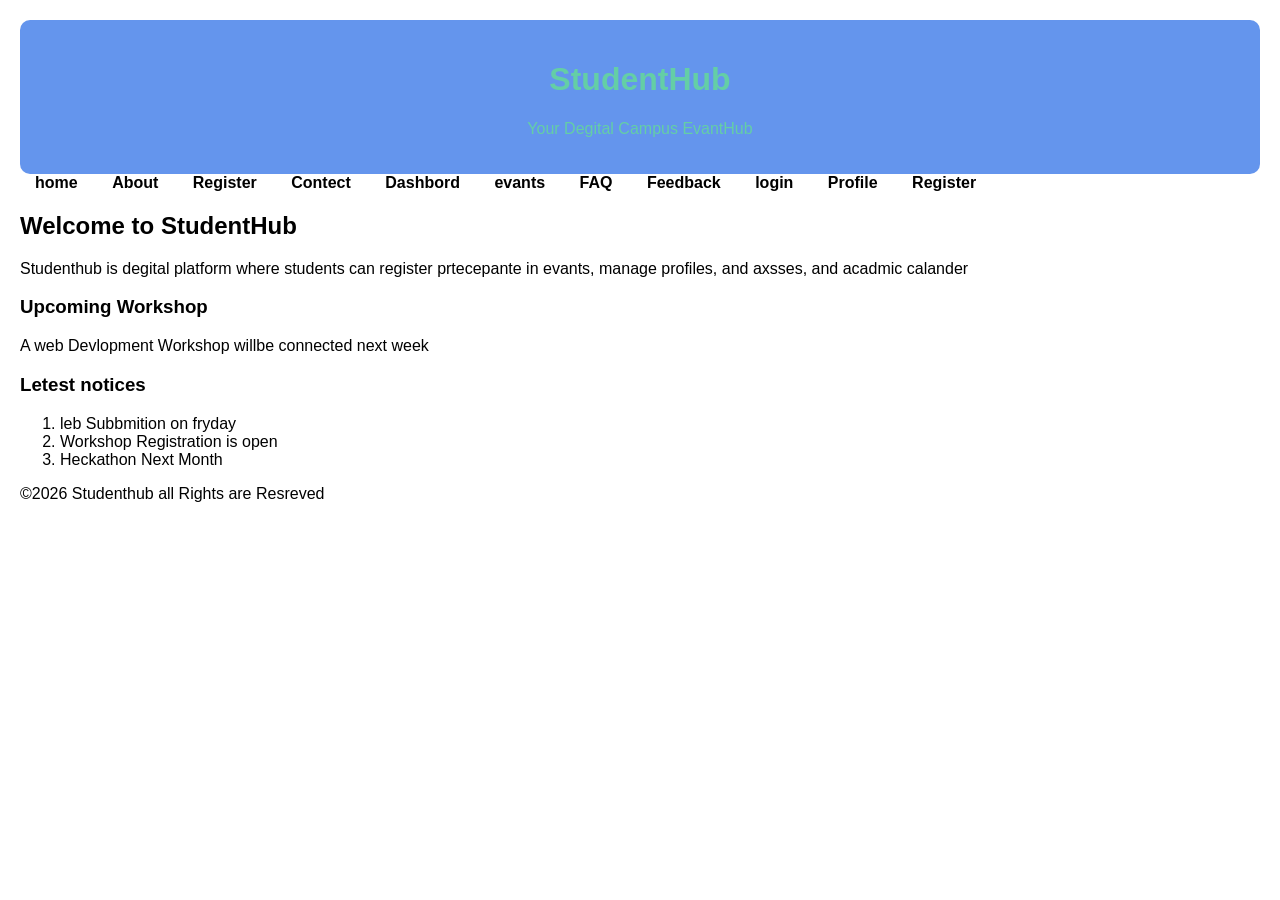
==== StudentHUb/pages/index.html @ dd5bd0ef ",." ====
<!DOCTYPE html>
<html lang="en">
<head>
    <meta charset="UTF-8">
    <meta name="viewport" content="width=device-width, initial-scale=1.0">
    <title>Studenthub-Home</title>
    <link rel="stylesheet" href="../css/style.css">
</head>
<body>
    <header>
    
        <h1> StudentHub </h1>
        <p> Your Degital Campus EvantHub </p>
    </header>
    <nav>
        <a href="index.html">home</a>
        <a href="about.html">About</a>
        <a href="admin.html">Register</a>
        <a href="contact.html">Contect</a>
        <a href="deshbord.html">Dashbord</a>
        <a href="evants.html">evants</a>
        <a href="faq.html">FAQ</a>
        <a href="feedback.html">Feedback</a>
        <a href="login.html">login</a>
        <a href="profile.html">Profile</a>
        <a href="register.html">Register</a>
    </nav>
    <main>  
        <section>
            <h2>Welcome to StudentHub</h2>
            <p>
                Studenthub is degital platform where students can register prtecepante in evants, manage profiles, and axsses, and acadmic calander
            </p>
        </section>
        <article>
            <h3>Upcoming Workshop</h3>
            <p>
                A web Devlopment Workshop willbe connected next week
            </p>
        </article>
        <aside>
            <h3>Letest notices</h3>
            <ol>
                <li>leb Subbmition on fryday</li>
                <li>Workshop Registration is open</li>
                <li>Heckathon Next Month</li>
            </ol>
        </aside>
    </main>
<footer>
    <p>
        &copy;2026 Studenthub all Rights are Resreved
    </p>
</footer>
    
</body>
</html>
---- StudentHUb/css/style.css ----
header{
    background-color: cornflowerblue;
    color: rgb(100, 206, 166);
    padding: 20px;
    text-align: center;
    border-radius: 10px;
}

body{
    background-color: #ffffff;
    font-family: Arial, Helvetica, sans-serif;
    margin: 20px;
}

header img{
    width: 80px;
    height: auto;
}

nev{
    margin-top: 15px;
}
nav a{
    text-decoration: none;
    color: black;
    margin: 15px;
    font-weight: bold;
}
nav ul{
    list-style: none;
    padding: 0;
    margin: 0;
}
nav li{
    display: inline;
}
nav a:hover
{
    color: bisque;
}
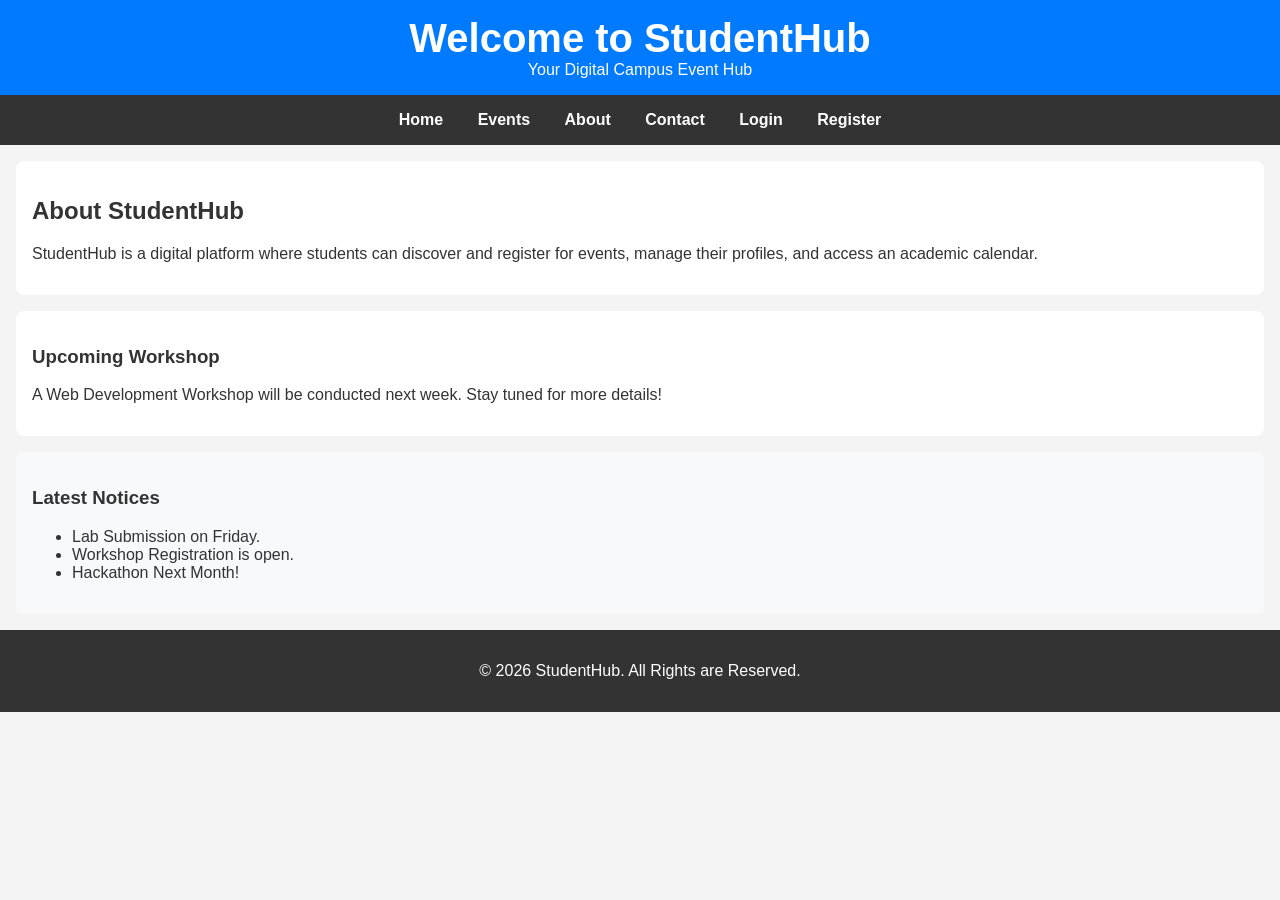
==== commit 7fe4f6ae: "new" ====
--- a/StudentHUb/pages/index.html
+++ b/StudentHUb/pages/index.html
@@ -8,50 +8,41 @@
 </head>
 <body>
     <header>
-    
-        <h1> StudentHub </h1>
-        <p> Your Degital Campus EvantHub </p>
+        <h1>Welcome to StudentHub</h1>
+        <p>Your Digital Campus Event Hub</p>
     </header>
     <nav>
-        <a href="index.html">home</a>
+        <a href="index.html">Home</a>
+        <a href="evants.html">Events</a>
         <a href="about.html">About</a>
-        <a href="admin.html">Register</a>
-        <a href="contact.html">Contect</a>
-        <a href="deshbord.html">Dashbord</a>
-        <a href="evants.html">evants</a>
-        <a href="faq.html">FAQ</a>
-        <a href="feedback.html">Feedback</a>
-        <a href="login.html">login</a>
-        <a href="profile.html">Profile</a>
+        <a href="contact.html">Contact</a>
+        <a href="login.html">Login</a>
         <a href="register.html">Register</a>
     </nav>
-    <main>  
+    <main>
         <section>
-            <h2>Welcome to StudentHub</h2>
+            <h2>About StudentHub</h2>
             <p>
-                Studenthub is degital platform where students can register prtecepante in evants, manage profiles, and axsses, and acadmic calander
+                StudentHub is a digital platform where students can discover and register for events, manage their profiles, and access an academic calendar.
             </p>
         </section>
         <article>
             <h3>Upcoming Workshop</h3>
             <p>
-                A web Devlopment Workshop willbe connected next week
+                A Web Development Workshop will be conducted next week. Stay tuned for more details!
             </p>
         </article>
         <aside>
-            <h3>Letest notices</h3>
-            <ol>
-                <li>leb Subbmition on fryday</li>
-                <li>Workshop Registration is open</li>
-                <li>Heckathon Next Month</li>
-            </ol>
+            <h3>Latest Notices</h3>
+            <ul>
+                <li>Lab Submission on Friday.</li>
+                <li>Workshop Registration is open.</li>
+                <li>Hackathon Next Month!</li>
+            </ul>
         </aside>
     </main>
-<footer>
-    <p>
-        &copy;2026 Studenthub all Rights are Resreved
-    </p>
-</footer>
-    
+    <footer>
+        <p>&copy; 2026 StudentHub. All Rights are Reserved.</p>
+    </footer>
 </body>
-</html>+</html>
--- a/StudentHUb/css/style.css
+++ b/StudentHUb/css/style.css
@@ -1,40 +1,79 @@
-header{
-    background-color: cornflowerblue;
-    color: rgb(100, 206, 166);
-    padding: 20px;
-    text-align: center;
-    border-radius: 10px;
+/* General Body Styles */
+body {
+    font-family: Arial, sans-serif;
+    margin: 0;
+    padding: 0;
+    background-color: #f4f4f4;
+    color: #333;
 }
 
-body{
-    background-color: #ffffff;
-    font-family: Arial, Helvetica, sans-serif;
-    margin: 20px;
+/* Header Styles */
+header {
+    background-color: #007BFF;
+    color: white;
+    padding: 1rem 0;
+    text-align: center;
 }
 
-header img{
-    width: 80px;
-    height: auto;
+header h1 {
+    margin: 0;
+    font-size: 2.5rem;
 }
 
-nev{
-    margin-top: 15px;
+header p {
+    margin: 0;
 }
-nav a{
+
+/* Navigation Styles */
+nav {
+    background-color: #333;
+    padding: 1rem;
+    text-align: center;
+}
+
+nav a {
+    color: white;
+    margin: 0 15px;
     text-decoration: none;
-    color: black;
-    margin: 15px;
     font-weight: bold;
 }
-nav ul{
-    list-style: none;
-    padding: 0;
-    margin: 0;
+
+nav a:hover {
+    text-decoration: underline;
 }
-nav li{
-    display: inline;
+
+/* Main Content Styles */
+main {
+    padding: 1rem;
 }
-nav a:hover
-{
-    color: bisque;
-}+
+section {
+    background-color: white;
+    margin-bottom: 1rem;
+    padding: 1rem;
+    border-radius: 8px;
+}
+
+article {
+    background-color: white;
+    margin-bottom: 1rem;
+    padding: 1rem;
+    border-radius: 8px;
+}
+
+aside {
+    background-color: #f8f9fa;
+    padding: 1rem;
+    border-radius: 8px;
+}
+
+/* Footer Styles */
+footer {
+    background-color: #333;
+    color: white;
+    text-align: center;
+    padding: 1rem 0;
+    position: relative;
+    bottom: 0;
+    width: 100%;
+}
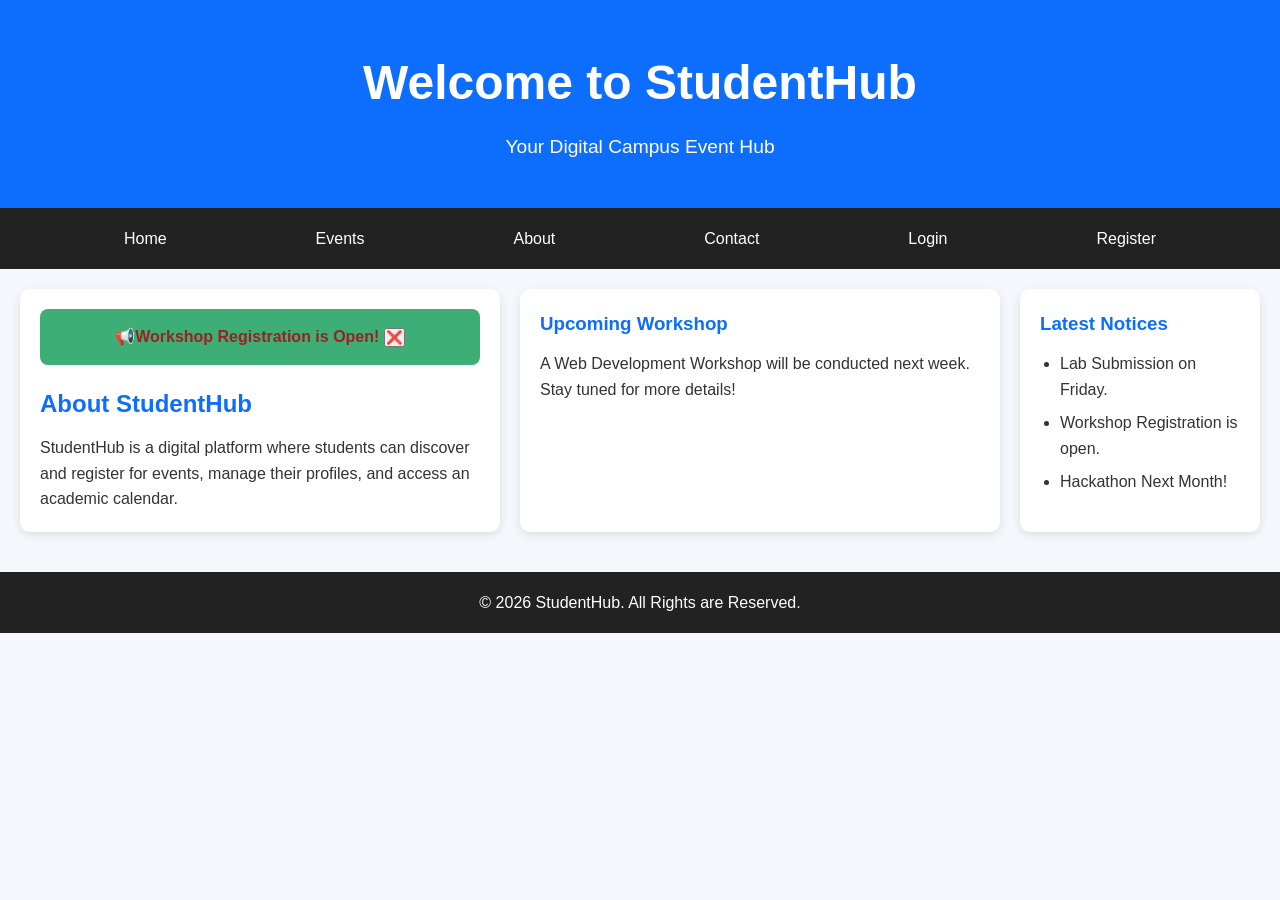
==== commit c0819eee: "js" ====
--- a/StudentHUb/pages/index.html
+++ b/StudentHUb/pages/index.html
@@ -7,6 +7,7 @@
     <link rel="stylesheet" href="../css/style.css">
 </head>
 <body>
+    
     <header>
         <h1>Welcome to StudentHub</h1>
         <p>Your Digital Campus Event Hub</p>
@@ -21,6 +22,12 @@
     </nav>
     <main>
         <section>
+            <div id="notification">
+                <span>
+                    📢Workshop Registration is Open!
+                </span>
+                <button id="closeBtn">❌</button>
+            </div>
             <h2>About StudentHub</h2>
             <p>
                 StudentHub is a digital platform where students can discover and register for events, manage their profiles, and access an academic calendar.
@@ -44,5 +51,6 @@
     <footer>
         <p>&copy; 2026 StudentHub. All Rights are Reserved.</p>
     </footer>
+    <script src="../js/script.js"></script>
 </body>
 </html>
--- a/StudentHUb/css/style.css
+++ b/StudentHUb/css/style.css
@@ -1,79 +1,145 @@
-/* General Body Styles */
-body {
-    font-family: Arial, sans-serif;
+* {
     margin: 0;
     padding: 0;
-    background-color: #f4f4f4;
+    box-sizing: border-box;
+}
+body {
+    font-family: Arial, Helvetica, sans-serif;
+    background: #f4f7fb;
     color: #333;
+    line-height: 1.6;
 }
-
-/* Header Styles */
 header {
-    background-color: #007BFF;
+    background: #0d6efd;
     color: white;
-    padding: 1rem 0;
     text-align: center;
+    padding: 35px 20px;
 }
-
 header h1 {
-    margin: 0;
-    font-size: 2.5rem;
+    font-size: 2rem;
+    margin-bottom: 10px;
 }
-
 header p {
-    margin: 0;
+    font-size: 1rem;
 }
-
-/* Navigation Styles */
 nav {
-    background-color: #333;
-    padding: 1rem;
-    text-align: center;
+    display: flex;
+    flex-direction: column;
+    background: #222;
 }
-
 nav a {
     color: white;
-    margin: 0 15px;
     text-decoration: none;
-    font-weight: bold;
+    padding: 15px;
+    text-align: center;
+    border-bottom: 1px solid #444;
+    transition: .3s;
 }
-
 nav a:hover {
-    text-decoration: underline;
+    background: #0d6efd;
 }
-
-/* Main Content Styles */
 main {
-    padding: 1rem;
+    display: grid;
+    grid-template-columns: 1fr;
+    gap: 20px;
+    padding: 20px;
 }
-
-section {
-    background-color: white;
-    margin-bottom: 1rem;
-    padding: 1rem;
-    border-radius: 8px;
+section,
+article,
+aside {
+    background: white;
+    padding: 20px;
+    border-radius: 10px;
+    box-shadow: 0 3px 10px rgba(0, 0, 0, .1);
 }
-
-article {
-    background-color: white;
-    margin-bottom: 1rem;
-    padding: 1rem;
-    border-radius: 8px;
+section h2,
+article h3,
+aside h3 {
+    color: #0d6efd;
+    margin-bottom: 12px;
 }
-
-aside {
-    background-color: #f8f9fa;
-    padding: 1rem;
-    border-radius: 8px;
+aside ul {
+    margin-left: 20px;
 }
-
-/* Footer Styles */
+aside li {
+    margin-bottom: 8px;
+}
 footer {
-    background-color: #333;
+    background: #222;
     color: white;
     text-align: center;
-    padding: 1rem 0;
-    position: relative;
-    bottom: 0;
-    width: 100%;
+    padding: 18px;
+    margin-top: 20px;
 }
+@media(min-width:768px) {
+    nav {
+        flex-direction: row;
+        justify-content: center;
+        flex-wrap: wrap;
+    }
+    nav a {
+        border: none;
+        padding: 18px 25px;
+    }
+    main {
+        grid-template-columns:
+            2fr 1fr;
+        grid-template-areas:
+            "section aside"
+            "article aside";
+    }
+    section {
+        grid-area: section;
+    }
+    article {
+        grid-area: article;
+    }
+    aside {
+        grid-area: aside;
+    }
+    header h1 {
+        font-size: 2.5rem;
+    }
+}
+@media(min-width:992px) {
+    body {
+        max-width: 1300px;
+        margin: auto;
+    }
+    header {
+        padding: 45px;
+    }
+    nav {
+        justify-content: space-evenly;
+    }
+    main {
+        grid-template-columns:
+            2fr 2fr 1fr;
+        grid-template-areas:
+            "section article aside";
+    }
+    section {
+        grid-area: section;
+    }
+    article {
+        grid-area: article;
+    }
+    aside {
+        grid-area: aside;
+    }
+    header h1 {
+        font-size: 3rem;
+    }
+    header p {
+        font-size: 1.2rem;
+    }
+}
+#notification{
+    background-color: rgb(61, 174, 118);
+    color: #9c2121;
+    padding: 15px;
+    text-align: center;
+    font-weight: bold;
+    border-radius: 8px;
+    margin-bottom: 20px;
+}
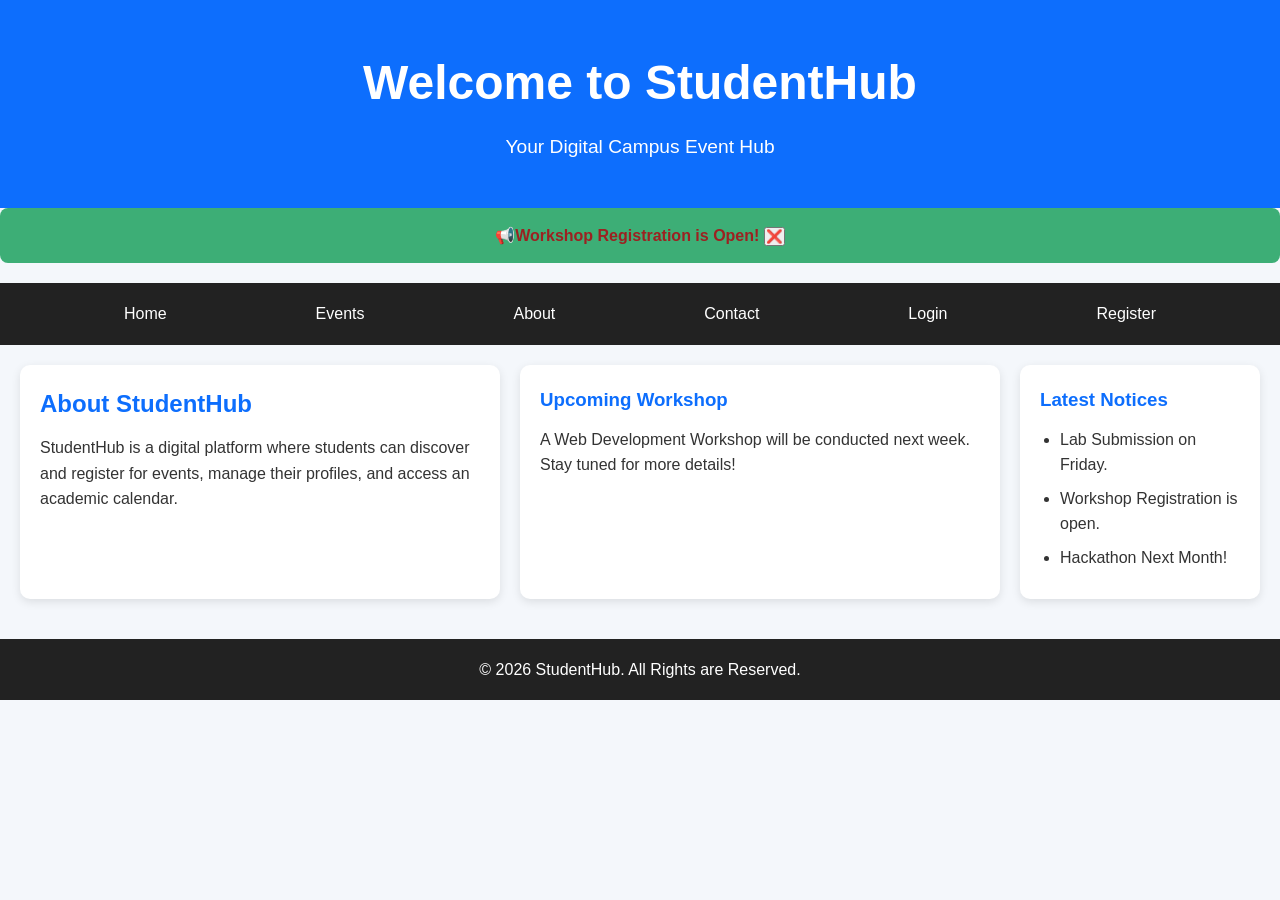
==== commit 9f62a767: "." ====
--- a/StudentHUb/pages/index.html
+++ b/StudentHUb/pages/index.html
@@ -11,8 +11,16 @@
     <header>
         <h1>Welcome to StudentHub</h1>
         <p>Your Digital Campus Event Hub</p>
+        
     </header>
+      <div id="notification">
+                <span>
+                    📢Workshop Registration is Open!
+                </span>
+                <button id="closeBtn">❌</button>
+            </div>
     <nav>
+        
         <a href="index.html">Home</a>
         <a href="evants.html">Events</a>
         <a href="about.html">About</a>
@@ -21,13 +29,8 @@
         <a href="register.html">Register</a>
     </nav>
     <main>
+        
         <section>
-            <div id="notification">
-                <span>
-                    📢Workshop Registration is Open!
-                </span>
-                <button id="closeBtn">❌</button>
-            </div>
             <h2>About StudentHub</h2>
             <p>
                 StudentHub is a digital platform where students can discover and register for events, manage their profiles, and access an academic calendar.
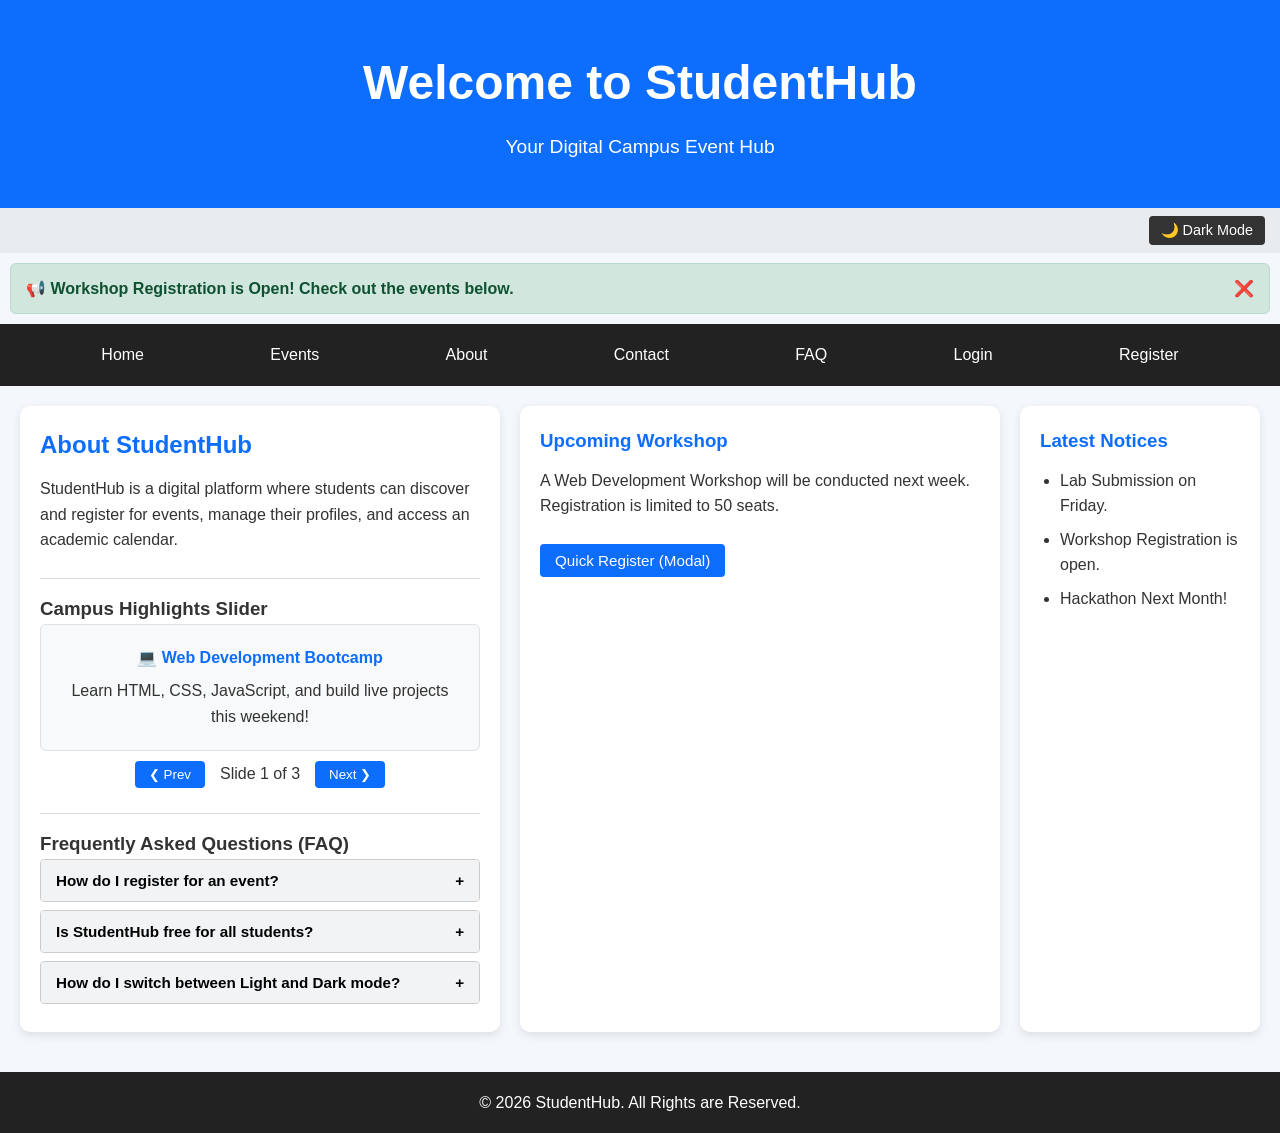
==== commit c1d07aa2: "pr 4 pr 5" ====
--- a/StudentHUb/pages/index.html
+++ b/StudentHUb/pages/index.html
@@ -13,35 +13,108 @@
         <p>Your Digital Campus Event Hub</p>
         
     </header>
-      <div id="notification">
-                <span>
-                    📢Workshop Registration is Open!
-                </span>
-                <button id="closeBtn">❌</button>
-            </div>
-    <nav>
-        
+    <!-- Top Bar Controls -->
+    <div class="top-controls">
+        <button id="theameBtn">🌙 Dark Mode</button>
+    </div>
+
+    <!-- 1. Notification Banner -->
+    <div id="notification">
+        <span>📢 Workshop Registration is Open! Check out the events below.</span>
+        <button id="closeBtn">❌</button>
+    </div>
+
+    <!-- Mobile Hamburger Menu Button -->
+    <button id="hamburgerBtn" class="hamburger-btn">☰ Menu</button>
+
+    <!-- 2. Navigation Menu -->
+    <nav id="navMenu">
         <a href="index.html">Home</a>
         <a href="evants.html">Events</a>
         <a href="about.html">About</a>
         <a href="contact.html">Contact</a>
+        <a href="faq.html">FAQ</a>
         <a href="login.html">Login</a>
         <a href="register.html">Register</a>
     </nav>
+
     <main>
-        
         <section>
             <h2>About StudentHub</h2>
             <p>
                 StudentHub is a digital platform where students can discover and register for events, manage their profiles, and access an academic calendar.
             </p>
+
+            <!-- 3. Content / Event Slider -->
+            <div class="slider-box">
+                <h3>Campus Highlights Slider</h3>
+                <div class="slider-container">
+                    <div class="slide active">
+                        <h4>💻 Web Development Bootcamp</h4>
+                        <p>Learn HTML, CSS, JavaScript, and build live projects this weekend!</p>
+                    </div>
+                    <div class="slide">
+                        <h4>🚀 Annual Hackathon 2026</h4>
+                        <p>24 hours of coding, brainstorming, and winning exciting cash prizes!</p>
+                    </div>
+                    <div class="slide">
+                        <h4>🎨 Cultural & Tech Fest</h4>
+                        <p>Join us for music, robotics, gaming competitions, and campus fun.</p>
+                    </div>
+                </div>
+                <div class="slider-controls">
+                    <button id="prevBtn" class="slider-btn">❮ Prev</button>
+                    <span id="slideIndicator">Slide 1 of 3</span>
+                    <button id="nextBtn" class="slider-btn">Next ❯</button>
+                </div>
+            </div>
+
+            <!-- 4. Collapsible FAQ Section -->
+            <div class="faq-box">
+                <h3>Frequently Asked Questions (FAQ)</h3>
+                
+                <div class="faq-item">
+                    <button class="faq-question">
+                        <span>How do I register for an event?</span>
+                        <span class="faq-icon">+</span>
+                    </button>
+                    <div class="faq-answer">
+                        <p>Click on the "Register" button on any event card or use the quick popup modal below to submit your details.</p>
+                    </div>
+                </div>
+
+                <div class="faq-item">
+                    <button class="faq-question">
+                        <span>Is StudentHub free for all students?</span>
+                        <span class="faq-icon">+</span>
+                    </button>
+                    <div class="faq-answer">
+                        <p>Yes, StudentHub is completely free for all enrolled university students to join clubs and attend events.</p>
+                    </div>
+                </div>
+
+                <div class="faq-item">
+                    <button class="faq-question">
+                        <span>How do I switch between Light and Dark mode?</span>
+                        <span class="faq-icon">+</span>
+                    </button>
+                    <div class="faq-answer">
+                        <p>Click the "Dark Mode" button in the top right corner. Your preference is automatically saved!</p>
+                    </div>
+                </div>
+            </div>
         </section>
+
         <article>
             <h3>Upcoming Workshop</h3>
             <p>
-                A Web Development Workshop will be conducted next week. Stay tuned for more details!
+                A Web Development Workshop will be conducted next week. Registration is limited to 50 seats.
             </p>
+            <br>
+            <!-- 5. Modal Trigger Button -->
+            <button id="openModalBtn" class="primary-btn">Quick Register (Modal)</button>
         </article>
+
         <aside>
             <h3>Latest Notices</h3>
             <ul>
@@ -51,6 +124,25 @@
             </ul>
         </aside>
     </main>
+
+    <!-- 6. Modal Popup Component -->
+    <div id="registerModal" class="modal">
+        <div class="modal-content">
+            <span id="closeModalBtn" class="close-modal">&times;</span>
+            <h3>Event Quick Registration</h3>
+            <p>Fill out the basic details below to reserve your seat:</p>
+            <form id="modalForm" onsubmit="event.preventDefault(); alert('Registration submitted successfully!'); document.getElementById('registerModal').style.display='none';">
+                <label for="studentNameInput">Your Name:</label>
+                <input type="text" id="studentNameInput" placeholder="Enter your full name" required>
+
+                <label for="studentEmailInput">Your College Email:</label>
+                <input type="email" id="studentEmailInput" placeholder="id@charusat.edu.in" required>
+
+                <button type="submit" class="submit-btn">Submit Registration</button>
+            </form>
+        </div>
+    </div>
+
     <footer>
         <p>&copy; 2026 StudentHub. All Rights are Reserved.</p>
     </footer>
--- a/StudentHUb/css/style.css
+++ b/StudentHUb/css/style.css
@@ -1,145 +1,589 @@
-* {
-    margin: 0;
-    padding: 0;
-    box-sizing: border-box;
-}
-body {
-    font-family: Arial, Helvetica, sans-serif;
-    background: #f4f7fb;
-    color: #333;
-    line-height: 1.6;
-}
-header {
-    background: #0d6efd;
-    color: white;
-    text-align: center;
-    padding: 35px 20px;
-}
-header h1 {
-    font-size: 2rem;
-    margin-bottom: 10px;
-}
-header p {
-    font-size: 1rem;
-}
-nav {
-    display: flex;
-    flex-direction: column;
-    background: #222;
-}
-nav a {
-    color: white;
-    text-decoration: none;
-    padding: 15px;
-    text-align: center;
-    border-bottom: 1px solid #444;
-    transition: .3s;
-}
-nav a:hover {
-    background: #0d6efd;
-}
-main {
-    display: grid;
-    grid-template-columns: 1fr;
-    gap: 20px;
-    padding: 20px;
-}
-section,
-article,
-aside {
-    background: white;
-    padding: 20px;
-    border-radius: 10px;
-    box-shadow: 0 3px 10px rgba(0, 0, 0, .1);
-}
-section h2,
-article h3,
-aside h3 {
-    color: #0d6efd;
-    margin-bottom: 12px;
-}
-aside ul {
-    margin-left: 20px;
-}
-aside li {
-    margin-bottom: 8px;
-}
-footer {
-    background: #222;
-    color: white;
-    text-align: center;
-    padding: 18px;
-    margin-top: 20px;
-}
-@media(min-width:768px) {
-    nav {
-        flex-direction: row;
-        justify-content: center;
-        flex-wrap: wrap;
-    }
-    nav a {
-        border: none;
-        padding: 18px 25px;
-    }
-    main {
-        grid-template-columns:
-            2fr 1fr;
-        grid-template-areas:
-            "section aside"
-            "article aside";
-    }
-    section {
-        grid-area: section;
-    }
-    article {
-        grid-area: article;
-    }
-    aside {
-        grid-area: aside;
-    }
-    header h1 {
-        font-size: 2.5rem;
-    }
-}
-@media(min-width:992px) {
-    body {
-        max-width: 1300px;
-        margin: auto;
-    }
-    header {
-        padding: 45px;
-    }
-    nav {
-        justify-content: space-evenly;
-    }
-    main {
-        grid-template-columns:
-            2fr 2fr 1fr;
-        grid-template-areas:
-            "section article aside";
-    }
-    section {
-        grid-area: section;
-    }
-    article {
-        grid-area: article;
-    }
-    aside {
-        grid-area: aside;
-    }
-    header h1 {
-        font-size: 3rem;
-    }
-    header p {
-        font-size: 1.2rem;
-    }
-}
-#notification{
-    background-color: rgb(61, 174, 118);
-    color: #9c2121;
-    padding: 15px;
-    text-align: center;
-    font-weight: bold;
-    border-radius: 8px;
-    margin-bottom: 20px;
-}+* {
+    margin: 0;
+    padding: 0;
+    box-sizing: border-box;
+}
+body {
+    font-family: Arial, Helvetica, sans-serif;
+    background: #f4f7fb;
+    color: #333;
+    line-height: 1.6;
+}
+header {
+    background: #0d6efd;
+    color: white;
+    text-align: center;
+    padding: 35px 20px;
+}
+header h1 {
+    font-size: 2rem;
+    margin-bottom: 10px;
+}
+header p {
+    font-size: 1rem;
+}
+nav {
+    display: flex;
+    flex-direction: column;
+    background: #222;
+}
+nav a {
+    color: white;
+    text-decoration: none;
+    padding: 15px;
+    text-align: center;
+    border-bottom: 1px solid #444;
+    transition: .3s;
+}
+nav a:hover {
+    background: #0d6efd;
+}
+main {
+    display: grid;
+    grid-template-columns: 1fr;
+    gap: 20px;
+    padding: 20px;
+}
+section,
+article,
+aside {
+    background: white;
+    padding: 20px;
+    border-radius: 10px;
+    box-shadow: 0 3px 10px rgba(0, 0, 0, .1);
+}
+section h2,
+article h3,
+aside h3 {
+    color: #0d6efd;
+    margin-bottom: 12px;
+}
+aside ul {
+    margin-left: 20px;
+}
+aside li {
+    margin-bottom: 8px;
+}
+footer {
+    background: #222;
+    color: white;
+    text-align: center;
+    padding: 18px;
+    margin-top: 20px;
+}
+@media(min-width:768px) {
+    nav {
+        flex-direction: row;
+        justify-content: center;
+        flex-wrap: wrap;
+    }
+    nav a {
+        border: none;
+        padding: 18px 25px;
+    }
+    main {
+        grid-template-columns:
+            2fr 1fr;
+        grid-template-areas:
+            "section aside"
+            "article aside";
+    }
+    section {
+        grid-area: section;
+    }
+    article {
+        grid-area: article;
+    }
+    aside {
+        grid-area: aside;
+    }
+    header h1 {
+        font-size: 2.5rem;
+    }
+}
+@media(min-width:992px) {
+    body {
+        max-width: 1300px;
+        margin: auto;
+    }
+    header {
+        padding: 45px;
+    }
+    nav {
+        justify-content: space-evenly;
+    }
+    main {
+        grid-template-columns:
+            2fr 2fr 1fr;
+        grid-template-areas:
+            "section article aside";
+    }
+    section {
+        grid-area: section;
+    }
+    article {
+        grid-area: article;
+    }
+    aside {
+        grid-area: aside;
+    }
+    header h1 {
+        font-size: 3rem;
+    }
+    header p {
+        font-size: 1.2rem;
+    }
+}
+/* Top Controls & Theme Button */
+.top-controls {
+    display: flex;
+    justify-content: flex-end;
+    padding: 8px 15px;
+    background: #e9ecef;
+}
+#theameBtn {
+    background-color: #333;
+    color: white;
+    padding: 6px 12px;
+    border: none;
+    border-radius: 4px;
+    cursor: pointer;
+    font-size: 0.9rem;
+}
+#theameBtn:hover {
+    background-color: #0d6efd;
+}
+
+/* 1. Notification Banner */
+#notification {
+    background-color: #d1e7dd;
+    color: #0f5132;
+    border: 1px solid #badbcc;
+    padding: 12px 15px;
+    display: flex;
+    justify-content: space-between;
+    align-items: center;
+    font-weight: bold;
+    margin: 10px;
+    border-radius: 6px;
+}
+#closeBtn {
+    background: transparent;
+    border: none;
+    cursor: pointer;
+    font-size: 1rem;
+}
+
+/* 2. Hamburger Menu (Mobile view) */
+.hamburger-btn {
+    display: block;
+    width: 100%;
+    background: #111;
+    color: white;
+    border: none;
+    padding: 12px;
+    font-size: 1.1rem;
+    cursor: pointer;
+    text-align: left;
+}
+@media(min-width: 768px) {
+    .hamburger-btn {
+        display: none; /* Hide hamburger on larger screens */
+    }
+    nav#navMenu {
+        display: flex !important;
+    }
+}
+
+/* 3. Content Slider */
+.slider-box {
+    margin-top: 25px;
+    border-top: 1px solid #ddd;
+    padding-top: 15px;
+}
+.slider-container {
+    background: #f8f9fa;
+    border: 1px solid #dee2e6;
+    border-radius: 6px;
+    padding: 20px;
+    min-height: 100px;
+    text-align: center;
+}
+.slide {
+    display: none;
+}
+.slide.active {
+    display: block;
+}
+.slide h4 {
+    color: #0d6efd;
+    margin-bottom: 8px;
+}
+.slider-controls {
+    display: flex;
+    justify-content: center;
+    align-items: center;
+    gap: 15px;
+    margin-top: 10px;
+}
+.slider-btn {
+    background: #0d6efd;
+    color: white;
+    border: none;
+    padding: 6px 14px;
+    border-radius: 4px;
+    cursor: pointer;
+}
+.slider-btn:hover {
+    background: #0b5ed7;
+}
+
+/* 4. Collapsible FAQ */
+.faq-box {
+    margin-top: 25px;
+    border-top: 1px solid #ddd;
+    padding-top: 15px;
+}
+.faq-item {
+    border: 1px solid #ccc;
+    border-radius: 4px;
+    margin-bottom: 8px;
+    overflow: hidden;
+}
+.faq-question {
+    width: 100%;
+    background: #f1f3f5;
+    border: none;
+    padding: 12px 15px;
+    font-size: 0.95rem;
+    font-weight: bold;
+    text-align: left;
+    display: flex;
+    justify-content: space-between;
+    cursor: pointer;
+}
+.faq-question:hover {
+    background: #e2e6ea;
+}
+.faq-answer {
+    display: none;
+    padding: 12px 15px;
+    background: #ffffff;
+    font-size: 0.9rem;
+}
+.faq-answer.show {
+    display: block;
+}
+
+/* 5. Buttons */
+.primary-btn {
+    background: #0d6efd;
+    color: white;
+    border: none;
+    padding: 8px 15px;
+    border-radius: 4px;
+    cursor: pointer;
+    font-size: 0.95rem;
+}
+.primary-btn:hover {
+    background: #0b5ed7;
+}
+
+/* 6. Modal Popup */
+.modal {
+    display: none;
+    position: fixed;
+    top: 0;
+    left: 0;
+    width: 100%;
+    height: 100%;
+    background-color: rgba(0, 0, 0, 0.5);
+    justify-content: center;
+    align-items: center;
+    z-index: 1000;
+}
+.modal-content {
+    background: white;
+    padding: 25px;
+    border-radius: 6px;
+    width: 90%;
+    max-width: 400px;
+    box-shadow: 0 4px 10px rgba(0, 0, 0, 0.3);
+    position: relative;
+}
+.close-modal {
+    position: absolute;
+    top: 10px;
+    right: 15px;
+    font-size: 24px;
+    cursor: pointer;
+}
+.close-modal:hover {
+    color: red;
+}
+.modal-content form label {
+    display: block;
+    margin-top: 10px;
+    font-weight: bold;
+    font-size: 0.9rem;
+}
+.modal-content form input {
+    width: 100%;
+    padding: 8px;
+    margin-top: 5px;
+    border: 1px solid #ccc;
+    border-radius: 4px;
+}
+.submit-btn {
+    margin-top: 15px;
+    width: 100%;
+    background: #198754;
+    color: white;
+    border: none;
+    padding: 10px;
+    border-radius: 4px;
+    cursor: pointer;
+    font-size: 1rem;
+}
+.submit-btn:hover {
+    background: #157347;
+}
+
+/* 7. Dark Mode Styles (Applied to body) */
+body.dark-mode {
+    background: #18191a;
+    color: #e4e6eb;
+}
+body.dark-mode section,
+body.dark-mode article,
+body.dark-mode aside,
+body.dark-mode .slider-container,
+body.dark-mode .modal-content,
+body.dark-mode .faq-answer {
+    background: #242526;
+    color: #e4e6eb;
+    border-color: #3a3b3c;
+    box-shadow: 0 2px 8px rgba(0, 0, 0, 0.4);
+}
+body.dark-mode .top-controls {
+    background: #242526;
+}
+body.dark-mode .faq-question {
+    background: #3a3b3c;
+    color: #e4e6eb;
+}
+body.dark-mode section h2,
+body.dark-mode article h3,
+body.dark-mode aside h3,
+body.dark-mode .slide h4,
+body.dark-mode .form-container h2 {
+    color: #6ea8fe;
+}
+
+/* ==========================================================================
+   8. Practical 5: Registration Form Styling
+   ========================================================================== */
+.form-main {
+    display: flex;
+    justify-content: center;
+    padding: 20px;
+}
+.form-container {
+    background: white;
+    padding: 30px;
+    border-radius: 8px;
+    box-shadow: 0 4px 12px rgba(0, 0, 0, 0.08);
+    width: 100%;
+    max-width: 580px;
+}
+.form-container h2 {
+    color: #0d6efd;
+    margin-bottom: 5px;
+    text-align: center;
+}
+.form-subtitle {
+    text-align: center;
+    color: #666;
+    margin-bottom: 20px;
+    font-size: 0.95rem;
+}
+.form-group {
+    margin-bottom: 16px;
+}
+.form-group label {
+    display: block;
+    margin-bottom: 5px;
+    font-weight: 600;
+    font-size: 0.92rem;
+}
+.required {
+    color: #dc3545;
+}
+.form-group input[type="text"],
+.form-group input[type="email"],
+.form-group input[type="tel"],
+.form-group input[type="password"],
+.form-group select {
+    width: 100%;
+    padding: 10px 12px;
+    border: 1px solid #ccc;
+    border-radius: 4px;
+    font-size: 0.95rem;
+    outline: none;
+    transition: border-color 0.2s;
+}
+.form-group input:focus,
+.form-group select:focus {
+    border-color: #0d6efd;
+}
+
+/* Validation Status Classes */
+.input-error {
+    border-color: #dc3545 !important;
+    background-color: #fff8f8;
+}
+.input-success {
+    border-color: #198754 !important;
+}
+.error-msg {
+    display: block;
+    color: #dc3545;
+    font-size: 0.82rem;
+    margin-top: 4px;
+    font-weight: 500;
+}
+
+/* Password Strength Meter */
+.strength-meter-container {
+    width: 100%;
+    height: 6px;
+    background-color: #e9ecef;
+    border-radius: 3px;
+    margin-top: 6px;
+    overflow: hidden;
+}
+.strength-bar {
+    height: 100%;
+    width: 0%;
+    background-color: #e0e0e0;
+    transition: width 0.3s ease, background-color 0.3s ease;
+}
+.strength-text {
+    display: block;
+    font-size: 0.8rem;
+    margin-top: 3px;
+    color: #666;
+    font-weight: 500;
+}
+
+/* Radio & Checkbox Groups */
+.radio-group {
+    display: flex;
+    gap: 20px;
+    margin-top: 6px;
+}
+.radio-label {
+    display: flex;
+    align-items: center;
+    gap: 6px;
+    font-weight: normal !important;
+    cursor: pointer;
+}
+.checkbox-label {
+    display: flex;
+    align-items: center;
+    gap: 8px;
+    font-weight: normal !important;
+    font-size: 0.9rem;
+    cursor: pointer;
+}
+
+/* Custom Canvas CAPTCHA Wrapper */
+.captcha-wrapper {
+    display: flex;
+    align-items: center;
+    gap: 10px;
+    margin-bottom: 8px;
+}
+.captcha-wrapper canvas {
+    border: 1px solid #ccc;
+    border-radius: 4px;
+    background: #f8f9fa;
+}
+.refresh-captcha-btn {
+    background: #e9ecef;
+    border: 1px solid #ccc;
+    border-radius: 4px;
+    padding: 8px 12px;
+    font-size: 1.1rem;
+    cursor: pointer;
+}
+.refresh-captcha-btn:hover {
+    background: #dde0e3;
+}
+
+/* Action Buttons */
+.form-buttons {
+    display: flex;
+    gap: 12px;
+    margin-top: 20px;
+}
+.reset-btn {
+    background: #6c757d;
+    color: white;
+    border: none;
+    padding: 10px 18px;
+    border-radius: 4px;
+    cursor: pointer;
+    font-size: 1rem;
+}
+.reset-btn:hover {
+    background: #5c636a;
+}
+
+/* Success Banner */
+.alert-success {
+    background-color: #d1e7dd;
+    color: #0f5132;
+    border: 1px solid #badbcc;
+    padding: 12px 15px;
+    border-radius: 6px;
+    margin-bottom: 20px;
+    font-weight: bold;
+    text-align: center;
+}
+
+/* Registration Form in Dark Mode */
+body.dark-mode .form-container {
+    background: #242526;
+    color: #e4e6eb;
+    box-shadow: 0 4px 12px rgba(0, 0, 0, 0.4);
+}
+body.dark-mode .form-subtitle {
+    color: #b0b3b8;
+}
+body.dark-mode .form-group input[type="text"],
+body.dark-mode .form-group input[type="email"],
+body.dark-mode .form-group input[type="tel"],
+body.dark-mode .form-group input[type="password"],
+body.dark-mode .form-group select {
+    background: #3a3b3c;
+    color: #e4e6eb;
+    border-color: #555;
+}
+body.dark-mode .input-error {
+    background-color: #3b2224 !important;
+    border-color: #dc3545 !important;
+}
+body.dark-mode .input-success {
+    border-color: #198754 !important;
+}
+body.dark-mode .captcha-wrapper canvas {
+    border-color: #555;
+}
+body.dark-mode .refresh-captcha-btn {
+    background: #3a3b3c;
+    color: white;
+    border-color: #555;
+}
+
